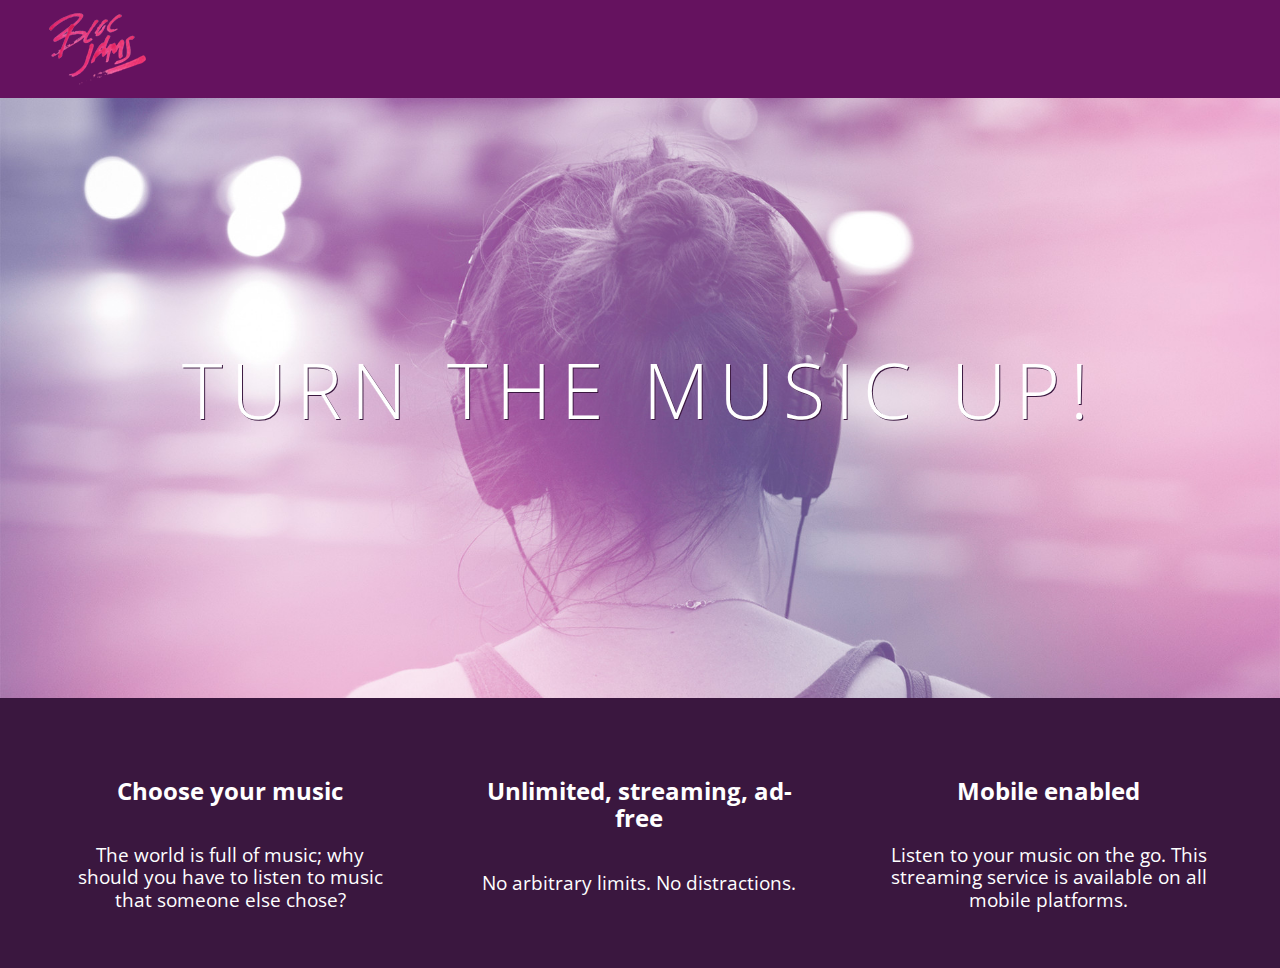
==== index.html @ f173b6a5 "Checkpoint 8 responsiveness: completed" ====
<!DOCTYPE html>
<html>
<head>
     <title>Bloc Jams</title>
     <meta name="viewport" content="width=device-width, initial-scale=1">
     <link rel="stylesheet" type="text/css" href="https://fonts.googleapis.com/css?family=Open+Sans:400,800,600,700,300">
     <link rel="stylesheet" type="text/css" href="https://code.ionicframework.com/ionicons/2.0.1/css/ionicons.min.css">
     <link rel="stylesheet" type="text/css" href="styles/normalize.css">
     <link rel="stylesheet" type="text/css" href="styles/main.css">
     <link rel="stylesheet" type="text/css" href="styles/landing.css">
 </head>
    <body class="landing">
      <nav class="navbar"> <!-- nav bar -->
           <img src="assets/images/bloc_jams_logo.png" alt="bloc jams logo" class="logo">
       </nav>
               <section class="hero-content"> <!-- hero content -->
            <h1 class="hero-title">Turn the music up!</h1>
        </section>
        <section class="selling-points container"> <!-- selling points -->
             <div class="point column third">
                 <span class="ion-music-note"></span>
                 <h5 class="point-title">Choose your music</h5>
                 <p class="point-description">The world is full of music; why should you have to listen to music that someone else chose?</p>
             </div>
             <div class="point column third">
                  <span class="ion-radio-waves"></span>
                  <h5 class="point-title">Unlimited, streaming, ad-free</h5>
                  <p class="point-description">No arbitrary limits. No distractions.</p>
              </div>
              <div class="point column third">
                  <span class="ion-iphone"></span>
                  <h5 class="point-title">Mobile enabled</h5>
                  <p class="point-description">Listen to your music on the go. This streaming service is available on all mobile platforms.</p>
             </div>
        </section>
</html>
---- styles/main.css ----
*, *::before, *::after {
    -moz-box-sizing: border-box;
    -webkit-box-sizing: border-box;
    box-sizing: border-box;
}

html {
    height: 100%;
    font-size: 100%;
}

body {
    font-family: 'Open Sans';
    color: white;
    min-height: 100%;
}

.navbar {
    padding: 0.5rem;
    background-color: rgb(101,18,95);
}

.navbar .logo {
    position: relative;
    left: 2rem;
}

.container {
  margin: 0 auto;
  max-width: 64rem;
}

@media (min-width: 640px) {
    html { font-size: 112%; }


    .column {
        float: left;
        padding-left: 1rem;
        padding-right: 1rem;
 }
     .column.full { width: 100%; }
     .column.two-thirds { width: 66.7%; }
     .column.half { width: 50%; }
     .column.third { width: 33.3%; }
     .column.fourth { width: 25%; }
     .column.flow-opposite { float: right; }

}

@media (min-width: 1024px) {
    html { font-size: 120%; }
}
---- styles/landing.css ----
body.landing {
    background-color: rgb(58,23,63);
}

.hero-content {
    position: relative;
    min-height: 600px;
    background-image: url(../assets/images/bloc_jams_bg.jpg);
    background-repeat: no-repeat;
    background-position: center center;
    background-size: cover;
}

.hero-content .hero-title {
    position: absolute;
    top: 40%;
    -webkit-transform: translateY(-50%);
    -moz-transform: translateY(-50%);
    -ms-transform: translateY(-50%);
    transform: translateY(-50%);
    width: 100%;
    text-align: center;
    font-size: 4rem;
    font-weight: 300;
    text-transform: uppercase;
    letter-spacing: 0.5rem;
    text-shadow: 1px 1px 0px rgb(58,23,63);
}

.selling-points {
    position: relative;
}

.point {
    position: relative;
    padding: 2rem;
    text-align: center;
}

.point .point-title {
    font-size: 1.25rem;
}

.ion-music-note,
.ion-radio-waves,
.ion-iphone {
    color: rgb(233,50,117);
    font-size: 5rem;
}
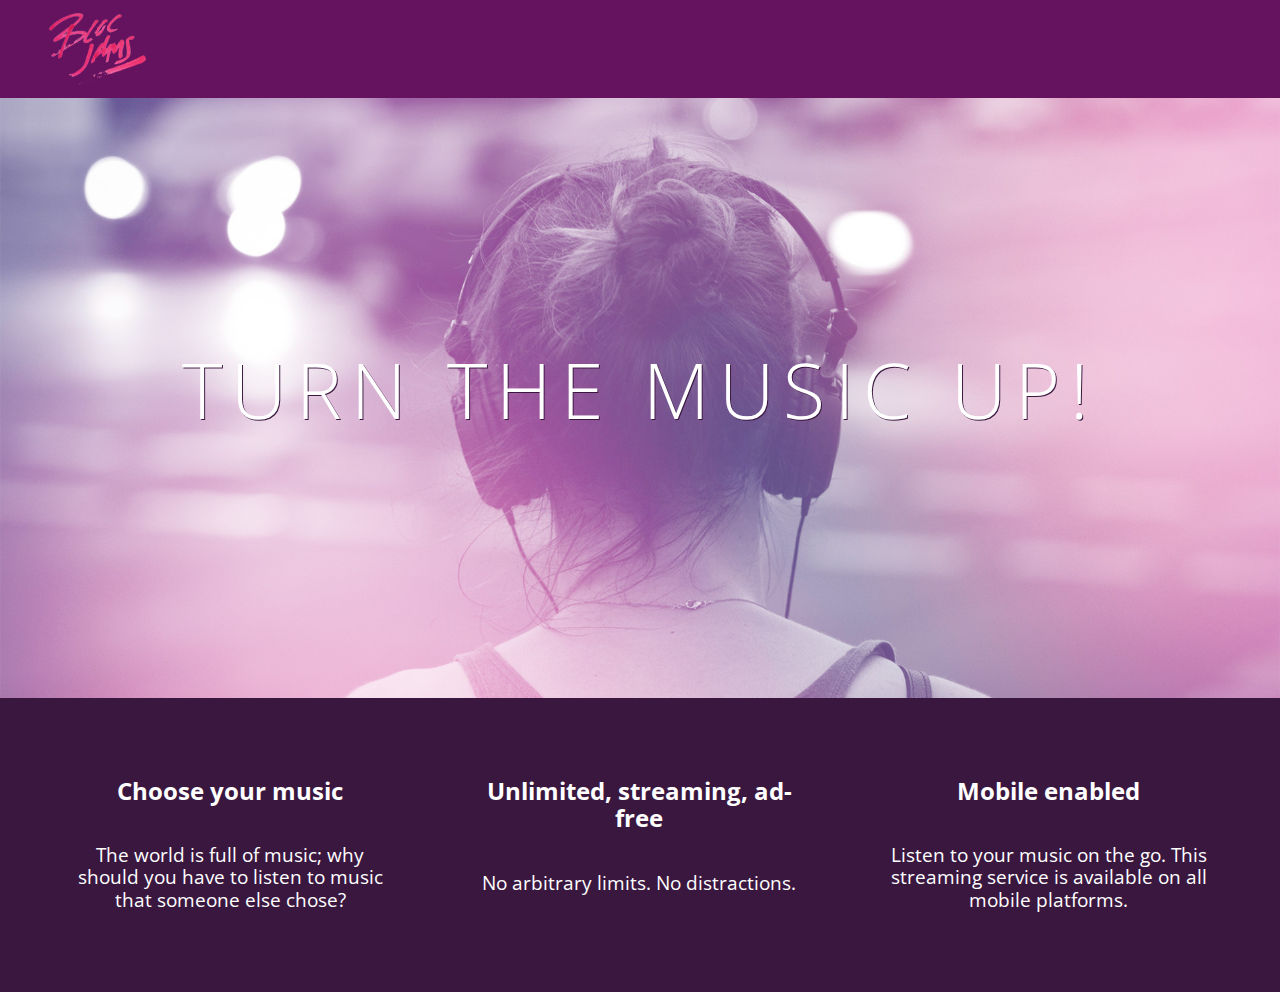
==== commit 694c4b30: "Assignment 8 completed" ====
--- a/index.html
+++ b/index.html
@@ -16,7 +16,7 @@
                <section class="hero-content"> <!-- hero content -->
             <h1 class="hero-title">Turn the music up!</h1>
         </section>
-        <section class="selling-points container"> <!-- selling points -->
+        <section class="selling-points container clearfix"> <!-- selling points -->
              <div class="point column third">
                  <span class="ion-music-note"></span>
                  <h5 class="point-title">Choose your music</h5>
--- a/styles/main.css
+++ b/styles/main.css
@@ -51,3 +51,11 @@
 @media (min-width: 1024px) {
     html { font-size: 120%; }
 }
+
+.clearfix::after {
+   content: ".";
+   visibility: hidden;
+   display: block;
+   height: 0;
+   clear: both;
+}
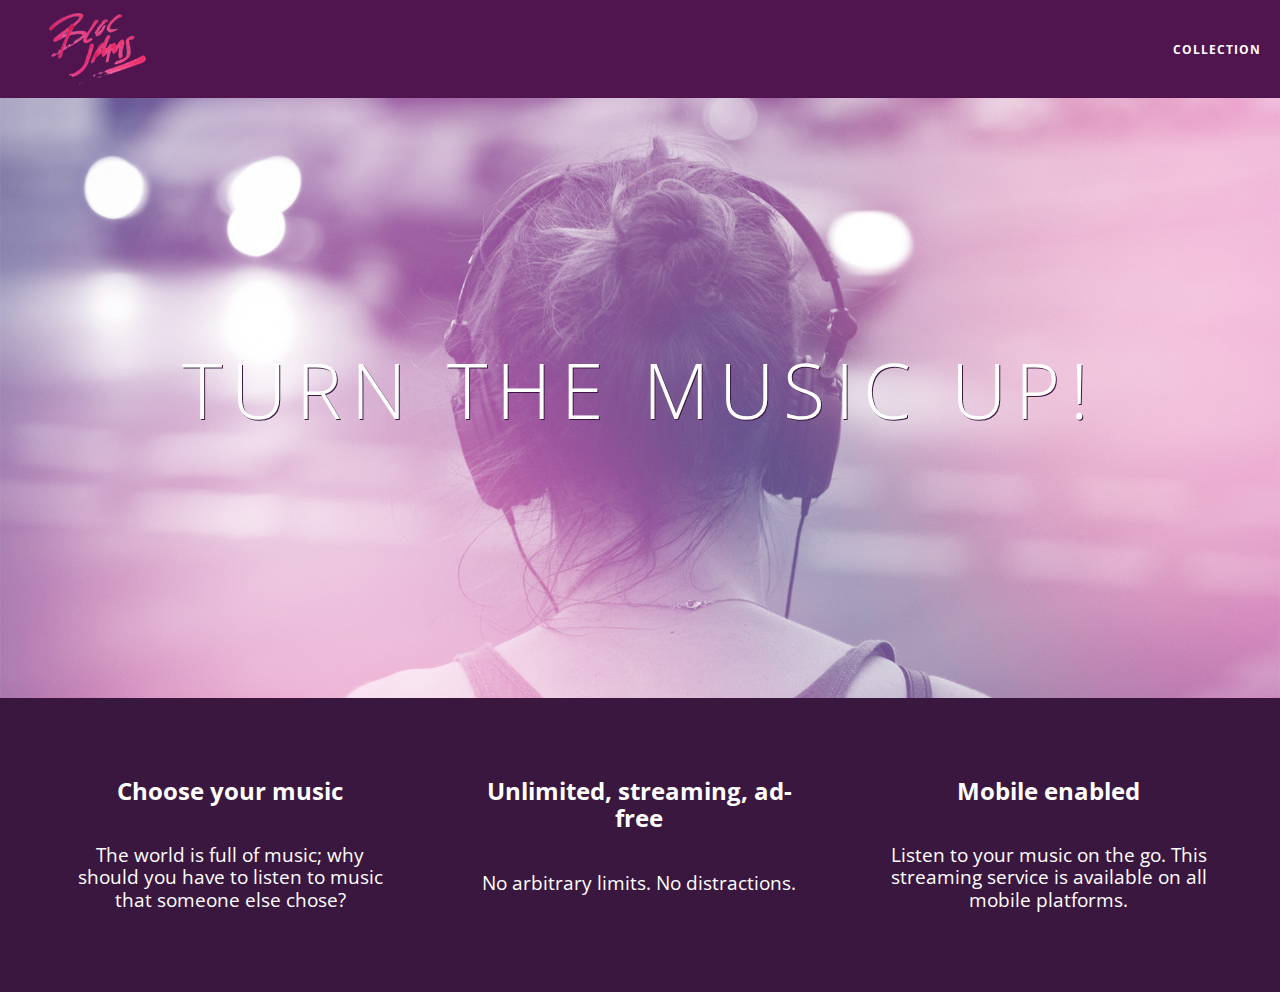
==== commit f9367eb9: "body.collection {      background-image: url(../assets/images/blurred_backgrounds/blur_bg_2.jpg);   " ====
--- a/index.html
+++ b/index.html
@@ -8,10 +8,17 @@
      <link rel="stylesheet" type="text/css" href="styles/normalize.css">
      <link rel="stylesheet" type="text/css" href="styles/main.css">
      <link rel="stylesheet" type="text/css" href="styles/landing.css">
+     <link rel="stylesheet" type="text/css" href="styles/collections.css">
  </head>
     <body class="landing">
       <nav class="navbar"> <!-- nav bar -->
-           <img src="assets/images/bloc_jams_logo.png" alt="bloc jams logo" class="logo">
+
+          <a href="index.html" class="logo">
+             <img src="assets/images/bloc_jams_logo.png" alt="bloc jams logo">
+         </a>
+         <div class="links-container">
+             <a href="collection.html" class="navbar-link">collection</a>
+         </div>  
        </nav>
                <section class="hero-content"> <!-- hero content -->
             <h1 class="hero-title">Turn the music up!</h1>
--- a/styles/main.css
+++ b/styles/main.css
@@ -16,14 +16,53 @@
 }
 
 .navbar {
+    position: relative;
     padding: 0.5rem;
-    background-color: rgb(101,18,95);
+    /* #1 */
+    background-color:rgba(101,18,95,0.5);
+    /* #2 */
+    z-index: 1;
+
 }
 
 .navbar .logo {
     position: relative;
     left: 2rem;
+    cursor: pointer;
 }
+
+.navbar .links-container {
+     display: table;
+     position: absolute;
+     top: 0;
+     right: 0;
+     height: 100px;
+     color: white;
+ }
+
+ .links-container .navbar-link {
+     display: table-cell;
+     position: relative;
+     height: 100%;
+     padding-left: 1rem;
+     padding-right: 1rem;
+     /* #3 */
+     vertical-align: middle;
+     color: white;
+     font-size: 0.625rem;
+     letter-spacing: 0.05rem;
+     font-weight: 700;
+     text-transform: uppercase;
+     /* #4 */
+     text-decoration: none;
+     cursor: pointer;
+ }
+
+   /* #5 */
+ .links-container .navbar-link:hover {
+     color: rgb(233,50,117);
+ }
+
 
 .container {
   margin: 0 auto;
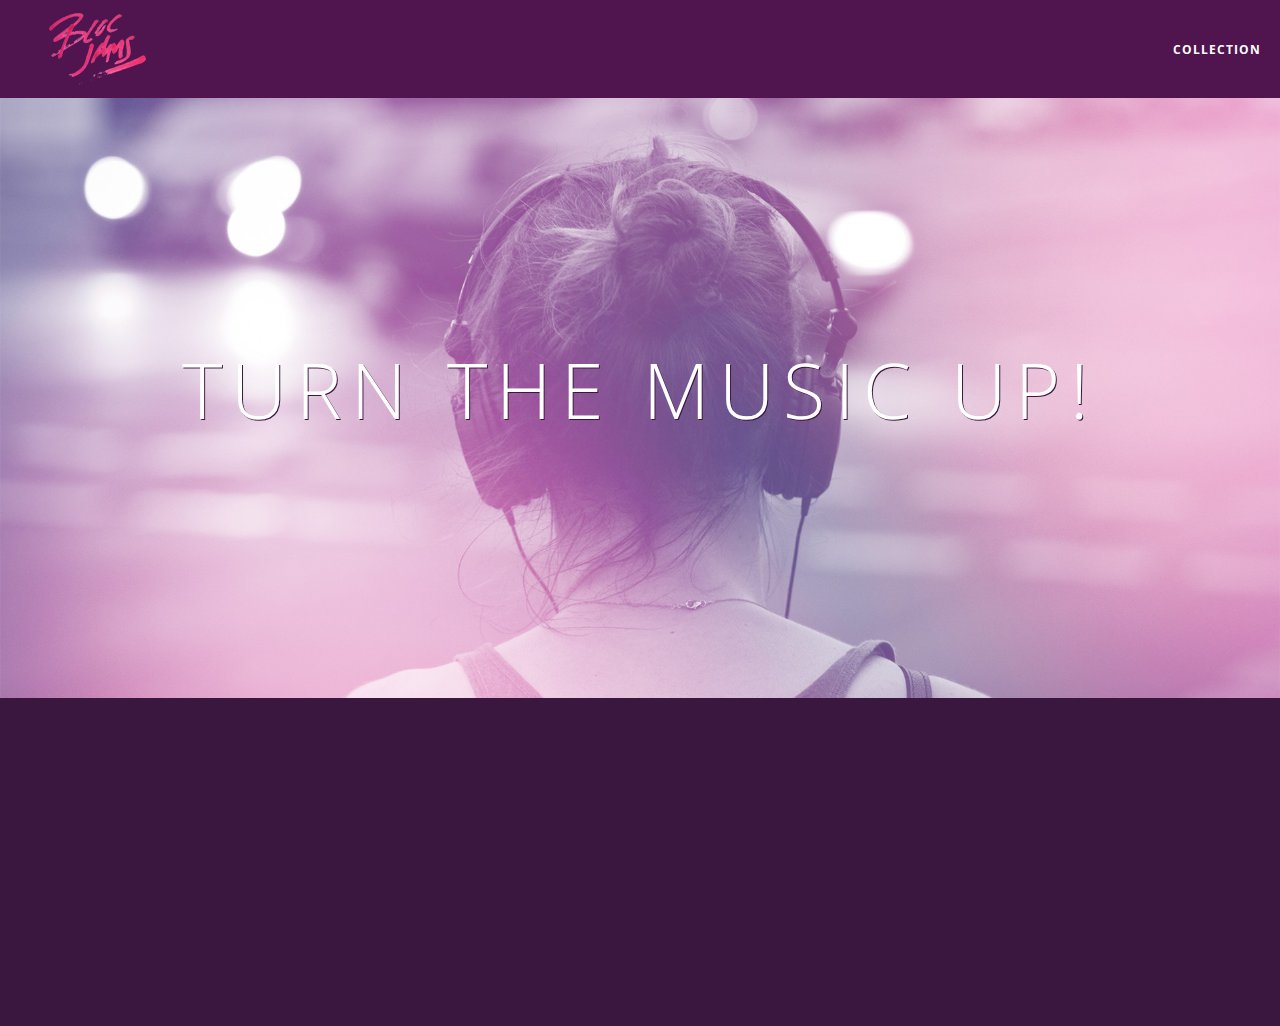
==== commit c9225b0f: "checkpoint 22 DOM: completed" ====
--- a/index.html
+++ b/index.html
@@ -18,7 +18,7 @@
          </a>
          <div class="links-container">
              <a href="collection.html" class="navbar-link">collection</a>
-         </div>  
+         </div>
        </nav>
                <section class="hero-content"> <!-- hero content -->
             <h1 class="hero-title">Turn the music up!</h1>
@@ -40,4 +40,6 @@
                   <p class="point-description">Listen to your music on the go. This streaming service is available on all mobile platforms.</p>
              </div>
         </section>
+        <script src="scripts/landing.js"></script>
+     </body>
 </html>
--- a/styles/main.css
+++ b/styles/main.css
@@ -63,6 +63,11 @@
      color: rgb(233,50,117);
  }
 
+ .links-container .navbar-link:active {
+     background-color: white;
+ }
+ 
+
 
 .container {
   margin: 0 auto;
--- a/styles/landing.css
+++ b/styles/landing.css
@@ -35,6 +35,16 @@
     position: relative;
     padding: 2rem;
     text-align: center;
+    opacity: 0;
+     -webkit-transform: scaleX(0.9) translateY(3rem);
+     -moz-transform: scaleX(0.9) translateY(3rem);
+     transform: scaleX(0.9) translateY(3rem);
+     -webkit-transition: all 0.25s ease-in-out;
+     -moz-transition: all 0.25s ease-in-out;
+     transition: all 0.25s ease-in-out;
+     -webkit-transition-delay: 0.2s;
+     -moz-transition-delay: 0.2s;
+     transition-delay: 0.2s;
 }
 
 .point .point-title {
